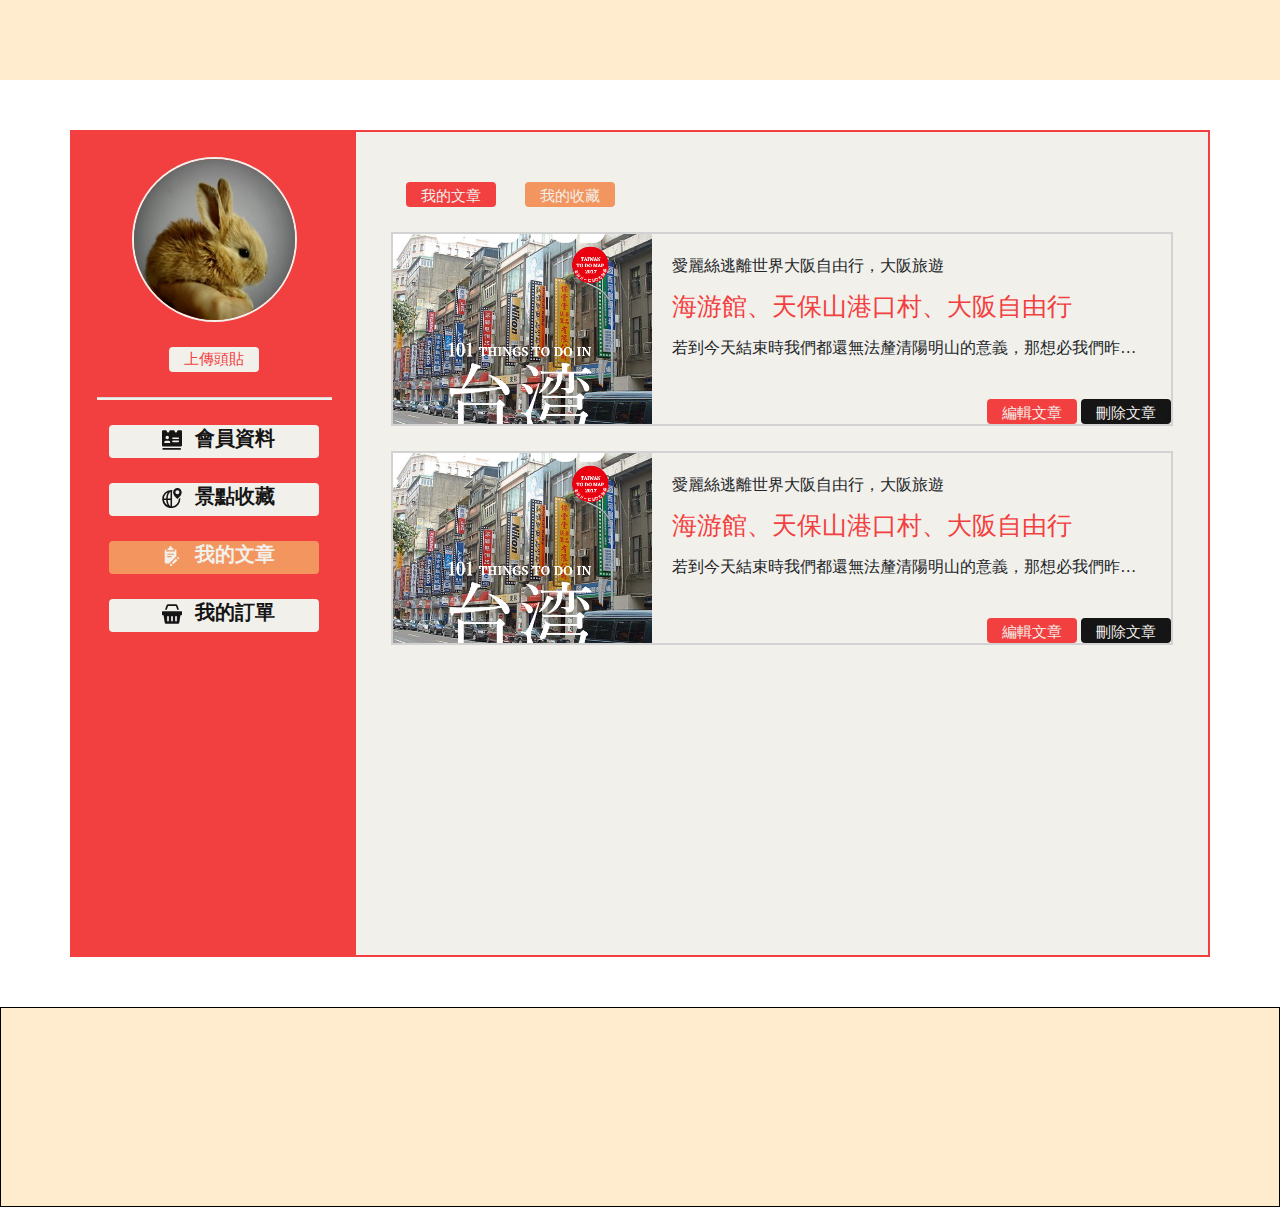
==== html/memberArticlePage.html @ c0312653 "update order page and try modal effect" ====
<!DOCTYPE html>
<html lang="en">

<head>
    <meta charset="UTF-8">
    <meta name="viewport" content="width=device-width, initial-scale=1.0">
    <title>Document</title>
    <link rel="stylesheet" href="../css/bootstrap.min.css">
    <link rel="stylesheet" href="../css/memberArticlePage.css">
    <style>

        /* 按紐設定 */
        .btnDowuiki {
            width: 90px;
            height: 25px;
            background-color: #F24041;
            color: #f2f0eb;
            font-size: 15px;
            display: flex;
            align-items: center;
            justify-content: center;
            float: right;
            /* margin-top: 10px; */
        }

        .picArea {
            width: 165px;
            height: 165px;
            /* border-radius: 100%; */

        }

        .btnPic {
            width: 90px;
            height: 25px;
            font-size: 15px;
            background-color: #f2f0eb;
            color: #F24041;
            display: flex;
            align-items: center;
            justify-content: center;
        }

        .memberImg {
            width: 165px;
            height: 165px;
            border: 2px solid #f2f0eb;
            border-radius: 100%;
        }

        .hrTagLeft {
            width: 235px;
            height: 2px;
            background-color: #f2f0eb;
            margin-top: 0px;
            margin-bottom: 0px;

        }

        .leftBarIcon{
            width: 20px;
            height: 20px;
            margin-left: 10px; 
            margin-right: 10px; 
        }

        .mainPage{
            /* display: inline-block; */
            display: block;
            text-align: center;
            background-color: #f2955e;
            height: 33px;
        }
        .mainPage>div{
            display: inline-block;
            text-align: center;
            font-size: 20px;
            color: #f2f0eb;
            padding-top: 0;
            padding-bottom: 0;
            height: 100%;
            
           
        }
        .hyperPage{
            display: block;
            text-align: center;
            background-color: #f2f0eb;
            height: 33px;
        }
        .hyperPage>div{
            display: inline-block;
            text-align: center;
            font-size: 20px;
            color: #151515;
            padding-top: 0;
            padding-bottom: 0;
            line-height: 100%;
            height: 100%;

        }
        .btnArtColl {
            width: 90px;
            height: 25px;
            color: #f2f0eb;
            font-size: 15px;
            line-height: 100%;
            margin-right: 25px;
            margin-bottom: 25px;
        }
        .btnArticle{
            width: 90px;
            height: 25px;
            color: #f2f0eb;
            font-size: 15px;
            line-height: 100%;
         
        }
        .bgMainColor{
            background-color: #F24041;
        }
        .bgSecColor{
            background-color: #f2955e;
        }
        .bgTextColor{
            background-color: #151515;
            color: #f2f0eb;
        }
        .bgTextColor:hover{
            background-color: #151515;
            color:  #F24041;
        }
        .dataList{
            border: 2px solid #d2d2d2;
            height: 100%;

        }
        .articleInfo{
            margin: 20px 30px 20px 20px;
           
            height: 120px;
        }
        /* 文字溢出處裡 */
        .textOver{
            overflow:hidden;
            white-space: nowrap;
            text-overflow: ellipsis;
        }
        .articleTitle{
            color:#F24041;
            font-size: 25px;
        }
        .btnArticleGp{
           position: absolute;
           bottom: 0px;
           right: 0px;
        }
        .articleImg{
            height: 190px;
            width: 100%;
            object-fit: cover;
        }

    </style>
</head>

<body>
    <!-- navbar範圍 -->
    <div class="row" style="height: 80px; background-color: blanchedalmond;"></div>
    <!-- container -->
    <div class="container main">
        <!-- 左邊功能選單 -->
        <div class="row">
            <div class="col-3 leftBar p-0">
                <div class="">
                    <div class="picArea mry-25 mx-auto">
                        <img class="memberImg" src="../images/rabbit_240x200.jpeg" alt="">
                    </div>
                    <div class="mry-25 d-flex justify-content-center"><button class="btn btnPic">上傳頭貼</button></div>
                </div>
                <hr class="hrTagLeft">
                <div class="row mry-25">
                    <div class="col-2"></div>
                    <div class="col-8 p-0">
                        <a href="memberPage.html" class="hyperPage badge textOver">
                            <div><img class="leftBarIcon" src="../images/U-info-b.svg" alt=""></div>
                            <div>會員資料</div>
                        </a>
                    </div>
                    <div class="col-2"></div> 
                </div>
                <div class="row mry-25">
                    <div class="col-2"></div>
                    <div class="col-8 p-0">
                        <a href="memberSchedulePage.html" class="hyperPage badge textOver">
                            <div><img class="leftBarIcon" src="../images/keep-b.svg" alt=""></div>
                            <div>景點收藏</div>
                        </a>
                    </div>
                    <div class="col-2"></div> 
                </div>
                <div class="row mry-25">
                    <div class="col-2"></div>
                    <div class="col-8 p-0">
                        <a href="memberArticlePage.html" class="mainPage badge textOver">
                            <div><img class="leftBarIcon" src="../images/U-article-w.svg" alt=""></div>
                            <div>我的文章</div>
                        </a>
                    </div>
                    <div class="col-2"></div> 
                </div>
                <div class="row mry-25">
                    <div class="col-2"></div>
                    <div class="col-8 p-0">
                        <a href="memberOrdersPage.html" class="hyperPage badge textOver">
                            <div><img class="leftBarIcon" src="../images/U-receipt-b.svg" alt=""></div>
                            <div>我的訂單</div>
                        </a>
                    </div>
                    <div class="col-2"></div> 
                </div>
                <div class=""></div>
            </div>
            <!-- 資料內容 -->
            <div class="col-9 p-0 ">
              <div class="mrx-50 mry-50 dataArea">
                  <div>
                      <button class="btn btnArtColl bgMainColor textOver">我的文章</button>
                      <button class="btn btnArtColl bgSecColor textOver">我的收藏</button>
                  </div>
                  <div class="row dataList">
                    <div class="col-4 p-0"><img class="articleImg" src="../images/articleImg01.png" alt=""></div>
                    <div class="col-8 p-0">
                        
                        <div class="articleInfo textOver">
                            <div>愛麗絲逃離世界大阪自由行，大阪旅遊</div>
                            <div class="mry-10 articleTitle textOver">海游館、天保山港口村、大阪自由行</div>
                            <div class="textOver">若到今天結束時我們都還無法釐清陽明山的意義，那想必我們昨天也無法釐清。在人生的歷程中，陽明山的出現是必然的。既然如此，普賽爾說過一句富有哲理的話，所謂企業管理就是解決一連串關係密切的問題，必須有系統地予以解決，否則將會造成損失。這句話把我們帶到了一個新的維度去思考這個問題。若能夠欣賞到陽明山的美，相信我們一定會對陽明山改觀。這必定是個前衛大膽的想法。本人也是經過了深思熟慮，在每個日日夜夜思考這個問題。一般來講，我們都必須務必慎重的考慮考慮。</div>
                        </div>
                        <div class="btnArticleGp ">
                            <button class="btn btnArticle bgMainColor textOver">編輯文章</button>
                            <button class="btn btnArticle bgTextColor textOver">刪除文章</button>
                        </div>
                    </div>
                  </div>
                  <!-- <hr class="mry-50"> -->
                  <div class="row dataList mry-25">
                    <div class="col-4 p-0"><img class="articleImg" src="../images/articleImg01.png" alt=""></div>
                    <div class="col-8 p-0">
                        
                        <div class="articleInfo textOver">
                            <div>愛麗絲逃離世界大阪自由行，大阪旅遊</div>
                            <div class="mry-10 articleTitle textOver">海游館、天保山港口村、大阪自由行</div>
                            <div class="textOver">若到今天結束時我們都還無法釐清陽明山的意義，那想必我們昨天也無法釐清。在人生的歷程中，陽明山的出現是必然的。既然如此，普賽爾說過一句富有哲理的話，所謂企業管理就是解決一連串關係密切的問題，必須有系統地予以解決，否則將會造成損失。這句話把我們帶到了一個新的維度去思考這個問題。若能夠欣賞到陽明山的美，相信我們一定會對陽明山改觀。這必定是個前衛大膽的想法。本人也是經過了深思熟慮，在每個日日夜夜思考這個問題。一般來講，我們都必須務必慎重的考慮考慮。</div>
                        </div>
                        <div class="btnArticleGp ">
                            <button class="btn btnArticle bgMainColor textOver">編輯文章</button>
                            <button class="btn btnArticle bgTextColor textOver">刪除文章</button>
                        </div>
                    </div>
                  </div>
               
                  <div></div>
              </div>
            </div>
        </div>
    </div>
    <div style="height: 200px; background-color: blanchedalmond; border:1px solid black"></div>
    <script src="../js/jquery.min.js"></script>
    <script src="../js/popper.min.js"></script>
    <script src="../js/bootstrap.min.js"></script>
</body>

</html>
---- css/memberArticlePage.css ----
@font-face {
    font-family: "Huninn";
    src: url('../css/jf-openhuninn-1.1.ttf');
}

body {
    font-family: "Huninn";
}

/* 整體內容區 */
.main {
    margin-top: 50px;
    margin-bottom: 50px;
    border: 2px solid #F24041;
    background-color: #f2f0eb;

}

.mry-10{
    margin-top: 10px;
    margin-bottom: 10px;
}
.mrx-10{
    margin-left: 10px;
    margin-right: 10px;
}

.mry-25 {
    margin-top: 25px;
    margin-bottom: 25px;
}

.mry-50 {
    margin-top: 50px;
    margin-bottom: 50px;
}

.mrx-25 {
    margin-left: 25px;
    margin-right: 25px;
}

.mrx-50 {
    margin-left: 50px;
    margin-right: 50px;
}


/* 左側資訊欄外層div */
.leftBar {
    height: 823px;
    background-color: #F24041;
}



/* 左側hr標籤 */
.hrTagLeft {
    width: 235px;
    height: 2px;
    background-color: #f2f0eb;
    margin-top: 0px;
}


/* 按紐設定 */

/* 圖片區域大小 */
.picArea {
    width: 165px;
    height: 165px;
    /* border-radius: 100%; */

}

/* 大頭貼 */
.memberImg {
    width: 165px;
    height: 165px;
    border: 2px solid #f2f0eb;
    border-radius: 100%;
}

/* 上傳大頭貼按鈕 */
.btnPic {
    width: 90px;
    height: 25px;
    font-size: 15px;
    background-color: #f2f0eb;
    color: #F24041;
    display: flex;
    align-items: center;
    justify-content: center;
}

   /* 資料內容區 */
   .dataContent{
    width: 100%;
    height: 100%;
    border :2px solid  #F24041;
    margin: 20px 100px 20px 20px;
    /* position: relative; */
}
/* 行程資料的icon */
.rightIcon{
    width: 20px;
    height: 20px;
}
/* 資料內容字體大小文字溢出處理 */
.scheTitle{
    font-size: 20px;
    overflow:hidden;
    white-space: nowrap;
    text-overflow: ellipsis;
    
}
/* 查看收藏按鈕位置 */
.btnPosition{
    position: absolute;
    bottom: 15px;
    right: 20px;
}
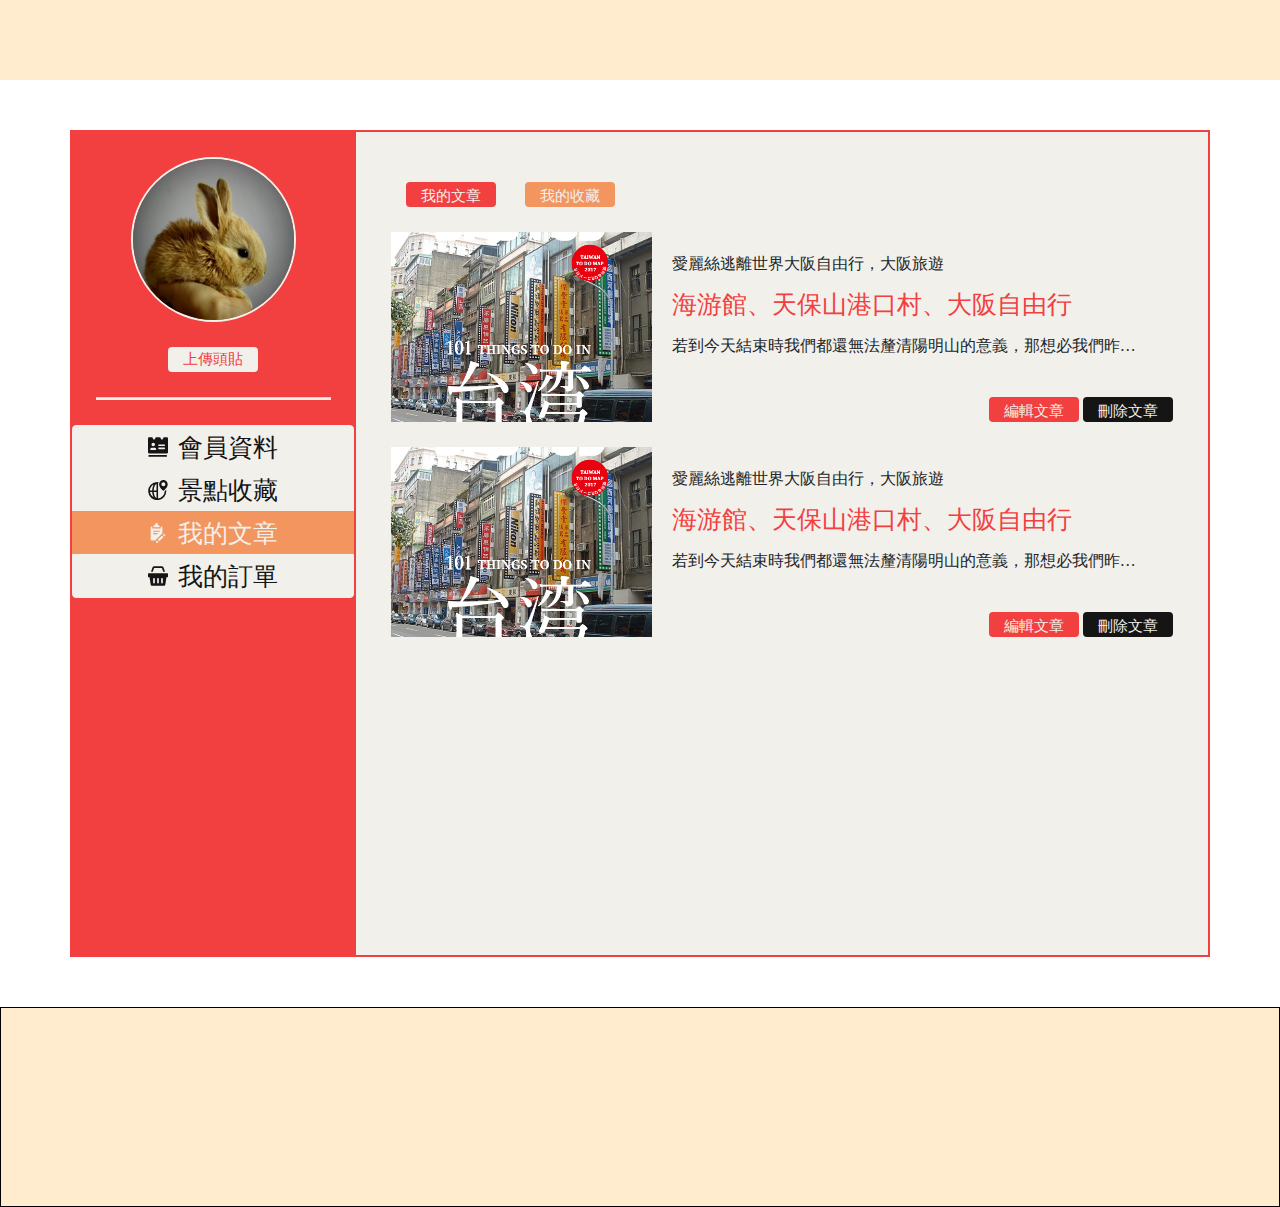
==== commit 5067fe3a: "update all html files and create dialog" ====
--- a/html/memberArticlePage.html
+++ b/html/memberArticlePage.html
@@ -9,156 +9,18 @@
     <link rel="stylesheet" href="../css/memberArticlePage.css">
     <style>
 
-        /* 按紐設定 */
-        .btnDowuiki {
-            width: 90px;
-            height: 25px;
-            background-color: #F24041;
-            color: #f2f0eb;
-            font-size: 15px;
-            display: flex;
-            align-items: center;
-            justify-content: center;
-            float: right;
-            /* margin-top: 10px; */
-        }
-
+      /* 圖片區域 */
         .picArea {
             width: 165px;
             height: 165px;
             /* border-radius: 100%; */
 
         }
-
-        .btnPic {
-            width: 90px;
-            height: 25px;
-            font-size: 15px;
-            background-color: #f2f0eb;
-            color: #F24041;
-            display: flex;
-            align-items: center;
-            justify-content: center;
-        }
-
         .memberImg {
             width: 165px;
             height: 165px;
             border: 2px solid #f2f0eb;
             border-radius: 100%;
-        }
-
-        .hrTagLeft {
-            width: 235px;
-            height: 2px;
-            background-color: #f2f0eb;
-            margin-top: 0px;
-            margin-bottom: 0px;
-
-        }
-
-        .leftBarIcon{
-            width: 20px;
-            height: 20px;
-            margin-left: 10px; 
-            margin-right: 10px; 
-        }
-
-        .mainPage{
-            /* display: inline-block; */
-            display: block;
-            text-align: center;
-            background-color: #f2955e;
-            height: 33px;
-        }
-        .mainPage>div{
-            display: inline-block;
-            text-align: center;
-            font-size: 20px;
-            color: #f2f0eb;
-            padding-top: 0;
-            padding-bottom: 0;
-            height: 100%;
-            
-           
-        }
-        .hyperPage{
-            display: block;
-            text-align: center;
-            background-color: #f2f0eb;
-            height: 33px;
-        }
-        .hyperPage>div{
-            display: inline-block;
-            text-align: center;
-            font-size: 20px;
-            color: #151515;
-            padding-top: 0;
-            padding-bottom: 0;
-            line-height: 100%;
-            height: 100%;
-
-        }
-        .btnArtColl {
-            width: 90px;
-            height: 25px;
-            color: #f2f0eb;
-            font-size: 15px;
-            line-height: 100%;
-            margin-right: 25px;
-            margin-bottom: 25px;
-        }
-        .btnArticle{
-            width: 90px;
-            height: 25px;
-            color: #f2f0eb;
-            font-size: 15px;
-            line-height: 100%;
-         
-        }
-        .bgMainColor{
-            background-color: #F24041;
-        }
-        .bgSecColor{
-            background-color: #f2955e;
-        }
-        .bgTextColor{
-            background-color: #151515;
-            color: #f2f0eb;
-        }
-        .bgTextColor:hover{
-            background-color: #151515;
-            color:  #F24041;
-        }
-        .dataList{
-            border: 2px solid #d2d2d2;
-            height: 100%;
-
-        }
-        .articleInfo{
-            margin: 20px 30px 20px 20px;
-           
-            height: 120px;
-        }
-        /* 文字溢出處裡 */
-        .textOver{
-            overflow:hidden;
-            white-space: nowrap;
-            text-overflow: ellipsis;
-        }
-        .articleTitle{
-            color:#F24041;
-            font-size: 25px;
-        }
-        .btnArticleGp{
-           position: absolute;
-           bottom: 0px;
-           right: 0px;
-        }
-        .articleImg{
-            height: 190px;
-            width: 100%;
-            object-fit: cover;
         }
 
     </style>
@@ -179,47 +41,31 @@
                     <div class="mry-25 d-flex justify-content-center"><button class="btn btnPic">上傳頭貼</button></div>
                 </div>
                 <hr class="hrTagLeft">
-                <div class="row mry-25">
-                    <div class="col-2"></div>
-                    <div class="col-8 p-0">
-                        <a href="memberPage.html" class="hyperPage badge textOver">
-                            <div><img class="leftBarIcon" src="../images/U-info-b.svg" alt=""></div>
-                            <div>會員資料</div>
-                        </a>
+                <div class="mry-25">
+                    <div class="btn-group-vertical w-100 leftItemList" role="group"
+                        aria-label="Button group with nested dropdown">
+                        <button type="button" class="btn btn-leftItem ">
+                            <a href="memberPage.html" style="text-decoration: none;"><img class="leftBarIcon verticle_center"
+                                    src="../images/U-info-b.svg" alt=""><span
+                                    class="fs-20 verticle_center">會員資料</span></a>
+                        </button>
+                        <button type="button" class="btn btn-leftItem">
+                            <a href="memberSchedulePage.html" style="text-decoration: none;"><img class="leftBarIcon verticle_center"
+                                    src="../images/keep-b.svg" alt=""><span
+                                    class="fs-20 verticle_center">景點收藏</span></a>
+                        </button>
+                        <button type="button" class="btn btn-leftItem-main">
+                            <a href="memberArticlePage.html" style="text-decoration: none;"><img class="leftBarIcon verticle_center"
+                                    src="../images/U-article-w.svg" alt=""><span
+                                    class="fs-20-main verticle_center">我的文章</span></a>
+                        </button>
+                        <button type="button" class="btn btn-leftItem">
+                            <a href="memberOrdersPage.html" style="text-decoration: none;"><img class="leftBarIcon verticle_center"
+                                    src="../images/U-receipt-b.svg" alt=""><span
+                                    class="fs-20 verticle_center">我的訂單</span></a>
+                        </button>
                     </div>
-                    <div class="col-2"></div> 
                 </div>
-                <div class="row mry-25">
-                    <div class="col-2"></div>
-                    <div class="col-8 p-0">
-                        <a href="memberSchedulePage.html" class="hyperPage badge textOver">
-                            <div><img class="leftBarIcon" src="../images/keep-b.svg" alt=""></div>
-                            <div>景點收藏</div>
-                        </a>
-                    </div>
-                    <div class="col-2"></div> 
-                </div>
-                <div class="row mry-25">
-                    <div class="col-2"></div>
-                    <div class="col-8 p-0">
-                        <a href="memberArticlePage.html" class="mainPage badge textOver">
-                            <div><img class="leftBarIcon" src="../images/U-article-w.svg" alt=""></div>
-                            <div>我的文章</div>
-                        </a>
-                    </div>
-                    <div class="col-2"></div> 
-                </div>
-                <div class="row mry-25">
-                    <div class="col-2"></div>
-                    <div class="col-8 p-0">
-                        <a href="memberOrdersPage.html" class="hyperPage badge textOver">
-                            <div><img class="leftBarIcon" src="../images/U-receipt-b.svg" alt=""></div>
-                            <div>我的訂單</div>
-                        </a>
-                    </div>
-                    <div class="col-2"></div> 
-                </div>
-                <div class=""></div>
             </div>
             <!-- 資料內容 -->
             <div class="col-9 p-0 ">
@@ -228,18 +74,33 @@
                       <button class="btn btnArtColl bgMainColor textOver">我的文章</button>
                       <button class="btn btnArtColl bgSecColor textOver">我的收藏</button>
                   </div>
+                  <div class="mx-auto p-0 mr" id="deleArticle">
+                    <div id="modalHead" class="modal-header">
+                        <img class="cancelIcon" id="cancelArticle" src="../images/delete-w.svg" alt="">
+                    </div>
+                    <div id="modalBody" class="mry-50">
+                        <form class="" action="">
+                            <div class="deleteMsg text-center">
+                                <p>是否刪除文章?</p>
+                            </div>
+                        </form>
+                    </div>
+                    <div id="modalFooter">
+                        <button class="btn btnOk">確認</button>
+                        <button class="btn btnCancel">取消</button>
+                    </div>
+                </div>
                   <div class="row dataList">
                     <div class="col-4 p-0"><img class="articleImg" src="../images/articleImg01.png" alt=""></div>
                     <div class="col-8 p-0">
-                        
                         <div class="articleInfo textOver">
                             <div>愛麗絲逃離世界大阪自由行，大阪旅遊</div>
                             <div class="mry-10 articleTitle textOver">海游館、天保山港口村、大阪自由行</div>
                             <div class="textOver">若到今天結束時我們都還無法釐清陽明山的意義，那想必我們昨天也無法釐清。在人生的歷程中，陽明山的出現是必然的。既然如此，普賽爾說過一句富有哲理的話，所謂企業管理就是解決一連串關係密切的問題，必須有系統地予以解決，否則將會造成損失。這句話把我們帶到了一個新的維度去思考這個問題。若能夠欣賞到陽明山的美，相信我們一定會對陽明山改觀。這必定是個前衛大膽的想法。本人也是經過了深思熟慮，在每個日日夜夜思考這個問題。一般來講，我們都必須務必慎重的考慮考慮。</div>
                         </div>
                         <div class="btnArticleGp ">
-                            <button class="btn btnArticle bgMainColor textOver">編輯文章</button>
-                            <button class="btn btnArticle bgTextColor textOver">刪除文章</button>
+                            <button class="btn btnUpdate btnArticle bgMainColor textOver">編輯文章</button>
+                            <button class="btn btnDelete btnArticle bgTextColor textOver">刪除文章</button>
                         </div>
                     </div>
                   </div>
@@ -254,8 +115,8 @@
                             <div class="textOver">若到今天結束時我們都還無法釐清陽明山的意義，那想必我們昨天也無法釐清。在人生的歷程中，陽明山的出現是必然的。既然如此，普賽爾說過一句富有哲理的話，所謂企業管理就是解決一連串關係密切的問題，必須有系統地予以解決，否則將會造成損失。這句話把我們帶到了一個新的維度去思考這個問題。若能夠欣賞到陽明山的美，相信我們一定會對陽明山改觀。這必定是個前衛大膽的想法。本人也是經過了深思熟慮，在每個日日夜夜思考這個問題。一般來講，我們都必須務必慎重的考慮考慮。</div>
                         </div>
                         <div class="btnArticleGp ">
-                            <button class="btn btnArticle bgMainColor textOver">編輯文章</button>
-                            <button class="btn btnArticle bgTextColor textOver">刪除文章</button>
+                            <button class="btn btnUpdate btnArticle bgMainColor textOver">編輯文章</button>
+                            <button class="btn btnDelete btnArticle bgTextColor textOver">刪除文章</button>
                         </div>
                     </div>
                   </div>
@@ -266,9 +127,37 @@
         </div>
     </div>
     <div style="height: 200px; background-color: blanchedalmond; border:1px solid black"></div>
-    <script src="../js/jquery.min.js"></script>
+    <script src="../js/jquery.js"></script>
     <script src="../js/popper.min.js"></script>
     <script src="../js/bootstrap.min.js"></script>
+    <script src="../js/jquery-ui.js"></script>
+  <script>
+        $("#deleArticle").dialog({
+            autoOpen:false,
+            width:300,
+            height:280,
+            open: function (event, ui) {
+                //消除左上角close按鈕 
+                $(".ui-dialog-titlebar-close", $(this).parent()).hide();
+            }    
+        })
+        $(".btnDelete").click(function(event){
+            $("#deleArticle").dialog("open");
+            event.preventDefault();
+        })
+         // 刪除文章dialog按OK後消失
+         $(".btnOk").click(function () {
+            $("#deleArticle").dialog("close");
+        });
+        // 刪除文章dialog按取消後消失
+        $(".btnCancel").click(function () {
+            $("#deleArticle").dialog("close");
+        });
+        // 刪除文章dialog右上角X 
+        $(".cancelIcon").click(function () {
+            $("#deleArticle").dialog("close");
+        })
+    </script>
 </body>
 
 </html>--- a/css/memberArticlePage.css
+++ b/css/memberArticlePage.css
@@ -16,11 +16,12 @@
 
 }
 
-.mry-10{
+.mry-10 {
     margin-top: 10px;
     margin-bottom: 10px;
 }
-.mrx-10{
+
+.mrx-10 {
     margin-left: 10px;
     margin-right: 10px;
 }
@@ -45,11 +46,37 @@
     margin-right: 50px;
 }
 
+   /* 按紐設定 */
+   .btnDowuiki {
+    width: 90px;
+    height: 25px;
+    background-color: #F24041;
+    color: #f2f0eb;
+    font-size: 15px;
+    display: flex;
+    align-items: center;
+    justify-content: center;
+    float: right;
+    /* margin-top: 10px; */
+}
+  /* 上傳大頭貼 */
+  .btnPic {
+    width: 90px;
+    height: 25px;
+    font-size: 15px;
+    background-color: #f2f0eb;
+    color: #F24041;
+    display: flex;
+    align-items: center;
+    justify-content: center;
+}
+
 
 /* 左側資訊欄外層div */
 .leftBar {
     height: 823px;
     background-color: #F24041;
+    border-right: 2px solid #F24041;
 }
 
 
@@ -93,30 +120,261 @@
     justify-content: center;
 }
 
-   /* 資料內容區 */
-   .dataContent{
+.hrTagLeft {
+    width: 235px;
+    height: 2px;
+    background-color: #f2f0eb;
+    margin-top: 0px;
+    margin-bottom: 0px;
+
+}
+
+.leftBarIcon {
+    width: 20px;
+    height: 20px;
+    margin-left: 10px;
+    margin-right: 10px;
+}
+
+
+/* 左邊功能選單文字 */
+.fs-20 {
+    font-size: 25px;
+    color: #151515;
+    text-decoration: none;
+}
+
+/* 左邊功能當前選單圖、文字垂直置中 */
+.verticle_center {
+    line-height: 3px;
+    vertical-align: middle;
+    margin: 5px;
+}
+
+/* 左邊功能當前選單樣式 */
+.btn-leftItem-main {
+    color: #fff;
+    background-color: #f2955e;
+    border-color: #f2955e;
+}
+
+/* 左邊功能當前選單文字 */
+.fs-20-main {
+    font-size: 25px;
+    color: #f2f0eb;
+    text-decoration: none;
+}
+
+/* 左邊功能選單樣式 */
+.btn-leftItem {
+    color: #fff;
+    background-color: #f2f0eb;
+    border-color: #f2f0eb;
+}
+
+/* 左邊功能選單hover效果 */
+.btn-leftItem:hover {
+    color: #fff;
+    background-color: #f2955e;
+    border-color: #f2955e;
+}
+
+/* 左邊功能選單點擊效果 */
+.btn-leftItem:focus,
+.btn-leftItem.focus {
+    color: #fff;
+    background-color: #f2955e;
+    border-color: #f2955e;
+    box-shadow: 0 0 0 0.2rem rgba(242, 64, 65, 0.5);
+}
+
+
+/* 資料內容區 */
+.dataContent {
     width: 100%;
     height: 100%;
-    border :2px solid  #F24041;
+    border: 2px solid #F24041;
     margin: 20px 100px 20px 20px;
     /* position: relative; */
 }
+
 /* 行程資料的icon */
-.rightIcon{
+.rightIcon {
     width: 20px;
     height: 20px;
 }
+
 /* 資料內容字體大小文字溢出處理 */
-.scheTitle{
+.scheTitle {
     font-size: 20px;
-    overflow:hidden;
+    overflow: hidden;
     white-space: nowrap;
     text-overflow: ellipsis;
-    
-}
+
+}
+
 /* 查看收藏按鈕位置 */
-.btnPosition{
+.btnPosition {
     position: absolute;
     bottom: 15px;
     right: 20px;
 }
+
+/* dialog OK按鈕 */
+.btnOk {
+    width: 56px;
+    height: 20px;
+    font-size: 12px;
+    background-color: #F24041;
+    color: #f2f0eb;
+    line-height: 10px;
+}
+
+/* dialog 取消按鈕 */
+.btnCancel {
+    width: 56px;
+    height: 20px;
+    font-size: 12px;
+    color: #f2f0eb;
+    background-color: #151515;
+    line-height: 10px;
+
+}
+
+/* dialog header */
+#modalHead {
+    border-radius: 5px 5px 0 0;
+    height: 30px;
+    background-color: #F24041;
+}
+
+/* dialog 右上角x */
+.cancelIcon {
+    width: 10px;
+    height: 10px;
+    position: absolute;
+    right: 10px;
+    top: 10px;
+    cursor: pointer;
+
+}
+
+/* dialog body樣式 */
+#modal-dialog {
+    /* width: 350px;
+            height: 205px; */
+    width: auto;
+    height: auto;
+    border-radius: 5px;
+    box-shadow: 0px 5px 11px 3px rgba(0, 0, 0, 0.45);
+    position: relative;
+    background-color: #f2f0eb;
+}
+
+/* dialog footer按鈕 */
+#modalFooter {
+    text-align: center;
+}
+
+/* dialog 主體樣式 */
+#deleArticle {
+    width: 350px;
+    height: 205px;
+    border-radius: 5px;
+    box-shadow: 0px 5px 11px 3px rgba(0, 0, 0, 0.45);
+    position: relative;
+    background-color: #f2f0eb;
+
+}
+
+/* dialog 刪除提示訊息 */
+.deleteMsg {
+    margin: 25px 0px 25px 0px;
+}
+
+.deleteMsg>p {
+    font-size: 24px;
+}
+
+
+/* 我的文章、收藏文章按鈕樣式 */
+.btnArtColl {
+    width: 90px;
+    height: 25px;
+    color: #f2f0eb;
+    font-size: 15px;
+    line-height: 100%;
+    margin-right: 25px;
+    margin-bottom: 25px;
+}
+
+/* 編輯文章、刪除文章按鈕樣式 */
+.btnArticle {
+    width: 90px;
+    height: 25px;
+    color: #f2f0eb;
+    font-size: 15px;
+    line-height: 100%;
+
+}
+
+/* 主色1 */
+.bgMainColor {
+    background-color: #F24041;
+}
+
+/* 配色 */
+.bgSecColor {
+    background-color: #f2955e;
+}
+
+.bgTextColor {
+    background-color: #151515;
+    color: #f2f0eb;
+}
+
+.bgTextColor:hover {
+    background-color: #151515;
+    color: #F24041;
+}
+
+/* 每欄文章 */
+.dataList {
+    /* border: 2px solid #d2d2d2; */
+    height: 100%;
+
+}
+
+/* 每一則文章內容(文字部分) */
+.articleInfo {
+    margin: 20px 30px 20px 20px;
+
+    height: 120px;
+}
+
+/* 文章內容標題 */
+.articleTitle {
+    color: #F24041;
+    font-size: 25px;
+}
+
+/* 文字溢出處裡 */
+.textOver {
+    overflow: hidden;
+    white-space: nowrap;
+    text-overflow: ellipsis;
+}
+
+/* 編輯文章、刪除文章按鍵群組 */
+.btnArticleGp {
+    position: absolute;
+    bottom: 0px;
+    right: 0px;
+}
+
+/* 文章圖片 */
+.articleImg {
+    height: 190px;
+    width: 100%;
+    object-fit: cover;
+}